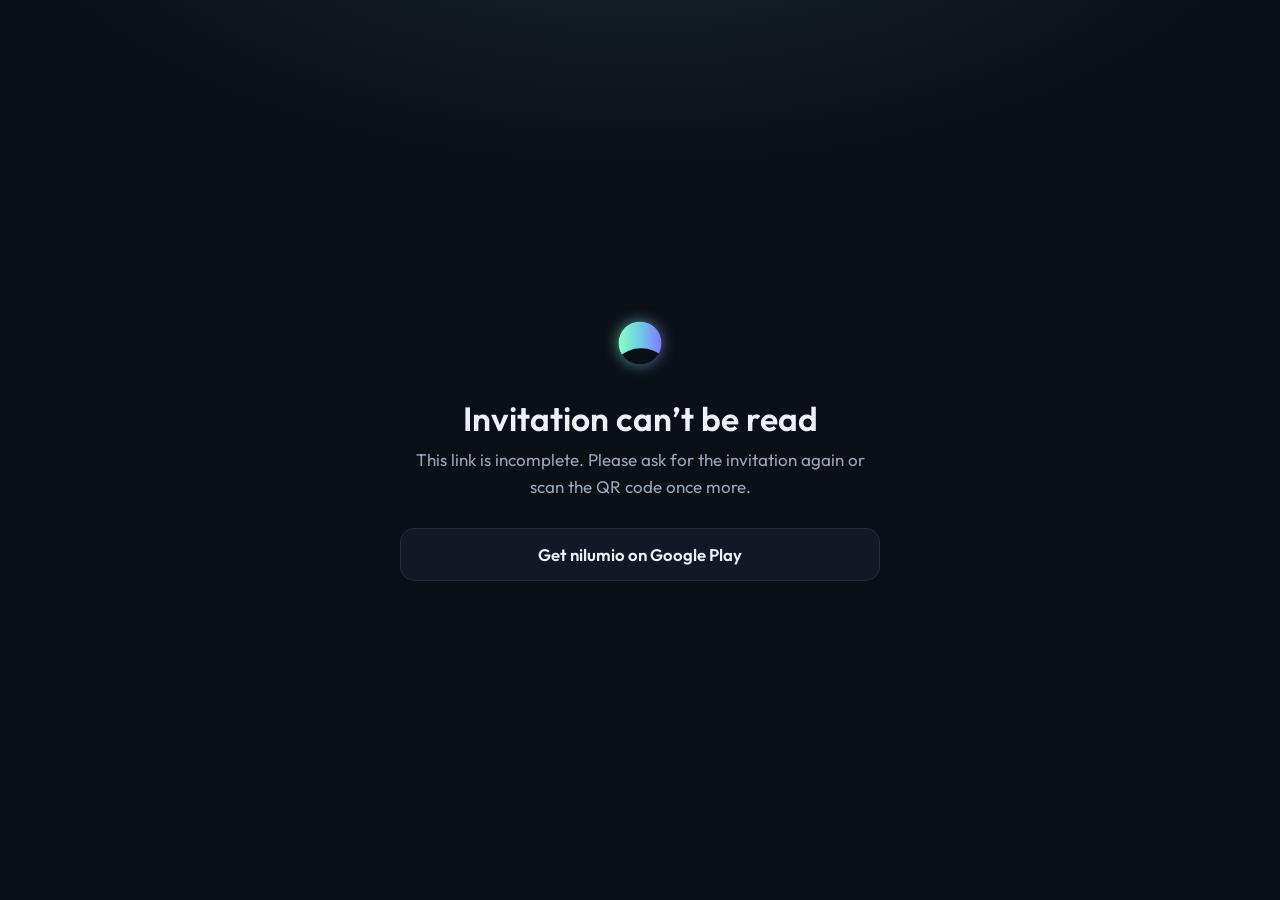
==== website/einladung/index.html @ 85ea7b24 "Add "Add Friend": invite a friend to your own server Admins can create a non-admin account for a fri" ====
<!doctype html>
<html lang="de">
<head>
<meta charset="utf-8">
<meta name="viewport" content="width=device-width, initial-scale=1, viewport-fit=cover">
<meta name="robots" content="noindex">
<meta name="referrer" content="no-referrer">
<meta name="theme-color" content="#0b0f16">
<title>Einladung – nilumio</title>
<link rel="preconnect" href="https://fonts.googleapis.com">
<link rel="preconnect" href="https://fonts.gstatic.com" crossorigin>
<link href="https://fonts.googleapis.com/css2?family=Outfit:wght@300;400;600&display=swap" rel="stylesheet">
<style>
  :root {
    --bg: #0b0f16; --card: #121826; --line: #232c3d; --text: #eef2f8; --muted: #9aa6ba;
    --mint: #8CFFC4; --cyan: #6CCDE4; --violet: #8079FF;
    --glow: linear-gradient(90deg, var(--mint), var(--cyan) 50%, var(--violet));
  }
  * { box-sizing: border-box; }
  html { color-scheme: dark; }
  body {
    margin: 0; min-height: 100vh; background: var(--bg); color: var(--text);
    font: 400 17px/1.55 Outfit, system-ui, -apple-system, "Segoe UI", Roboto, sans-serif;
    display: grid; grid-template-columns: minmax(0, 30rem); justify-content: center; align-content: center;
    padding: max(24px, env(safe-area-inset-top)) 20px max(24px, env(safe-area-inset-bottom));
    background-image: radial-gradient(60rem 30rem at 50% -10rem, rgba(108, 205, 228, .14), transparent 70%);
  }
  main { width: 100%; max-width: 30rem; }
  .mark { width: 72px; height: 72px; display: block; margin: 0 auto 20px; }
  h1 { font-weight: 600; font-size: clamp(1.6rem, 6vw, 2.1rem); line-height: 1.2; text-align: center; margin: 0 0 8px; }
  h1 span { background: var(--glow); -webkit-background-clip: text; background-clip: text; color: transparent; }
  .lead { text-align: center; color: var(--muted); margin: 0 0 28px; }
  .btn {
    display: block; width: 100%; text-align: center; text-decoration: none; cursor: pointer;
    font: 600 1.05rem Outfit, system-ui, sans-serif; padding: 15px 18px; border-radius: 14px; margin: 0 0 12px;
    border: 1px solid var(--line); background: var(--card); color: var(--text);
  }
  .btn.primary { background: var(--glow); color: #0b0f16; border: 0; }
  .btn:focus-visible { outline: 3px solid var(--cyan); outline-offset: 3px; }
  section { margin-top: 28px; padding: 20px; border: 1px solid var(--line); border-radius: 16px; background: rgba(18, 24, 38, .7); }
  h2 { font-weight: 600; font-size: 1.1rem; margin: 0 0 6px; }
  section p { color: var(--muted); margin: 0 0 14px; }
  dl { margin: 0; display: grid; gap: 10px; }
  dt { color: var(--muted); font-size: .85rem; }
  dd { margin: 2px 0 0; font-weight: 600; word-break: break-all; display: flex; gap: 10px; align-items: center; justify-content: space-between; }
  dd button { flex: none; font: 400 .85rem Outfit, system-ui, sans-serif; color: var(--cyan); background: none; border: 1px solid var(--line); border-radius: 8px; padding: 4px 10px; cursor: pointer; }
  .note { font-size: .85rem; color: var(--muted); text-align: center; margin-top: 22px; }
  [hidden] { display: none !important; }
</style>
</head>
<body>
<main>
  <svg class="mark" viewBox="0 0 100 100" aria-hidden="true"><defs><linearGradient id="mg" gradientUnits="userSpaceOnUse" x1="20" y1="0" x2="80" y2="0"><stop offset="0" stop-color="#8CFFC4"/><stop offset=".5" stop-color="#6CCDE4"/><stop offset="1" stop-color="#8079FF"/></linearGradient><clipPath id="mc"><circle cx="50" cy="50" r="30"/></clipPath><filter id="mf" x="-100%" y="-100%" width="300%" height="300%"><feGaussianBlur stdDeviation="11.4"/></filter></defs><circle cx="50" cy="50" r="28.5" fill="url(#mg)" opacity=".75" filter="url(#mf)"/><g clip-path="url(#mc)"><circle cx="50" cy="50" r="30" fill="url(#mg)"/><circle cx="51.59" cy="102.41" r="45.21" fill="#0b0f16"/></g></svg>

  <div id="invite" hidden>
    <h1 data-t="title"></h1>
    <p class="lead" data-t="lead"></p>
    <a class="btn primary" id="open" data-t="open"></a>
    <a class="btn" href="https://play.google.com/store/apps/details?id=com.held0.nilumio" data-t="store"></a>

    <section>
      <h2 data-t="tvTitle"></h2>
      <p data-t="tvText"></p>
      <dl>
        <div><dt data-t="server"></dt><dd id="s"></dd></div>
        <div><dt data-t="user"></dt><dd id="u"></dd></div>
        <div><dt data-t="password"></dt><dd><span id="p">••••••••</span><button type="button" id="show" data-t="show"></button></dd></div>
      </dl>
    </section>
    <p class="note" data-t="privacy"></p>
  </div>

  <div id="invalid" hidden>
    <h1 data-t="invalidTitle"></h1>
    <p class="lead" data-t="invalidText"></p>
    <a class="btn" href="https://play.google.com/store/apps/details?id=com.held0.nilumio" data-t="store"></a>
  </div>
</main>
<script>
  const T = {
    de: {
      title: 'Du bist zu <span>{n}</span> eingeladen',
      lead: 'Jemand teilt seinen Jellyfin-Server mit dir. Öffne die Einladung in nilumio – Server und Anmeldung werden automatisch eingerichtet.',
      open: 'In nilumio öffnen', store: 'nilumio bei Google Play',
      tvTitle: 'Auf dem Fernseher',
      tvText: 'Installiere nilumio auf deinem Fernseher, wähle „Server hinzufügen“ und gib diese Daten ein:',
      server: 'Server-Adresse', user: 'Benutzername', password: 'Passwort', show: 'Anzeigen',
      privacy: 'Die Zugangsdaten stehen nur im Link auf deinem Gerät und werden nicht an nilumio.com übertragen. Gib den Link nicht weiter.',
      invalidTitle: 'Einladung nicht lesbar',
      invalidText: 'Dieser Link ist unvollständig. Bitte lass dir die Einladung noch einmal schicken oder scanne den QR-Code erneut.',
      server_fallback: 'einen Server'
    },
    en: {
      title: 'You’re invited to <span>{n}</span>',
      lead: 'Someone is sharing their Jellyfin server with you. Open the invitation in nilumio and the server and sign-in are set up automatically.',
      open: 'Open in nilumio', store: 'Get nilumio on Google Play',
      tvTitle: 'On your TV',
      tvText: 'Install nilumio on your TV, choose “Add server” and enter these details:',
      server: 'Server address', user: 'User name', password: 'Password', show: 'Show',
      privacy: 'The sign-in details are only in the link on your device and are never sent to nilumio.com. Please don’t pass the link on.',
      invalidTitle: 'Invitation can’t be read',
      invalidText: 'This link is incomplete. Please ask for the invitation again or scan the QR code once more.',
      server_fallback: 'a server'
    }
  };
  const t = (navigator.language || 'de').toLowerCase().startsWith('de') ? T.de : T.en;
  document.documentElement.lang = t === T.de ? 'de' : 'en';

  function decode(fragment) {
    let b64 = fragment.replace(/-/g, '+').replace(/_/g, '/');
    while (b64.length % 4) b64 += '=';
    const bytes = Uint8Array.from(atob(b64), c => c.charCodeAt(0));
    const data = JSON.parse(new TextDecoder().decode(bytes));
    if (!data.s || !data.u || typeof data.p !== 'string') throw new Error('incomplete');
    return data;
  }
  const esc = s => s.replace(/[&<>"']/g, c => ({ '&': '&amp;', '<': '&lt;', '>': '&gt;', '"': '&quot;', "'": '&#39;' }[c]));

  let invite = null;
  const fragment = location.hash.slice(1);
  try { invite = decode(fragment); } catch (e) { invite = null; }

  const root = document.getElementById(invite ? 'invite' : 'invalid');
  root.hidden = false;
  root.querySelectorAll('[data-t]').forEach(el => {
    const key = el.dataset.t;
    if (key === 'title') el.innerHTML = t.title.replace('{n}', esc(invite.n || t.server_fallback));
    else el.textContent = t[key];
  });
  if (invite) {
    document.getElementById('open').href = 'nilumio://einladung#' + fragment;
    document.getElementById('s').textContent = invite.s;
    document.getElementById('u').textContent = invite.u;
    document.getElementById('show').addEventListener('click', e => {
      document.getElementById('p').textContent = invite.p;
      e.currentTarget.remove();
    });
  }
</script>
</body>
</html>
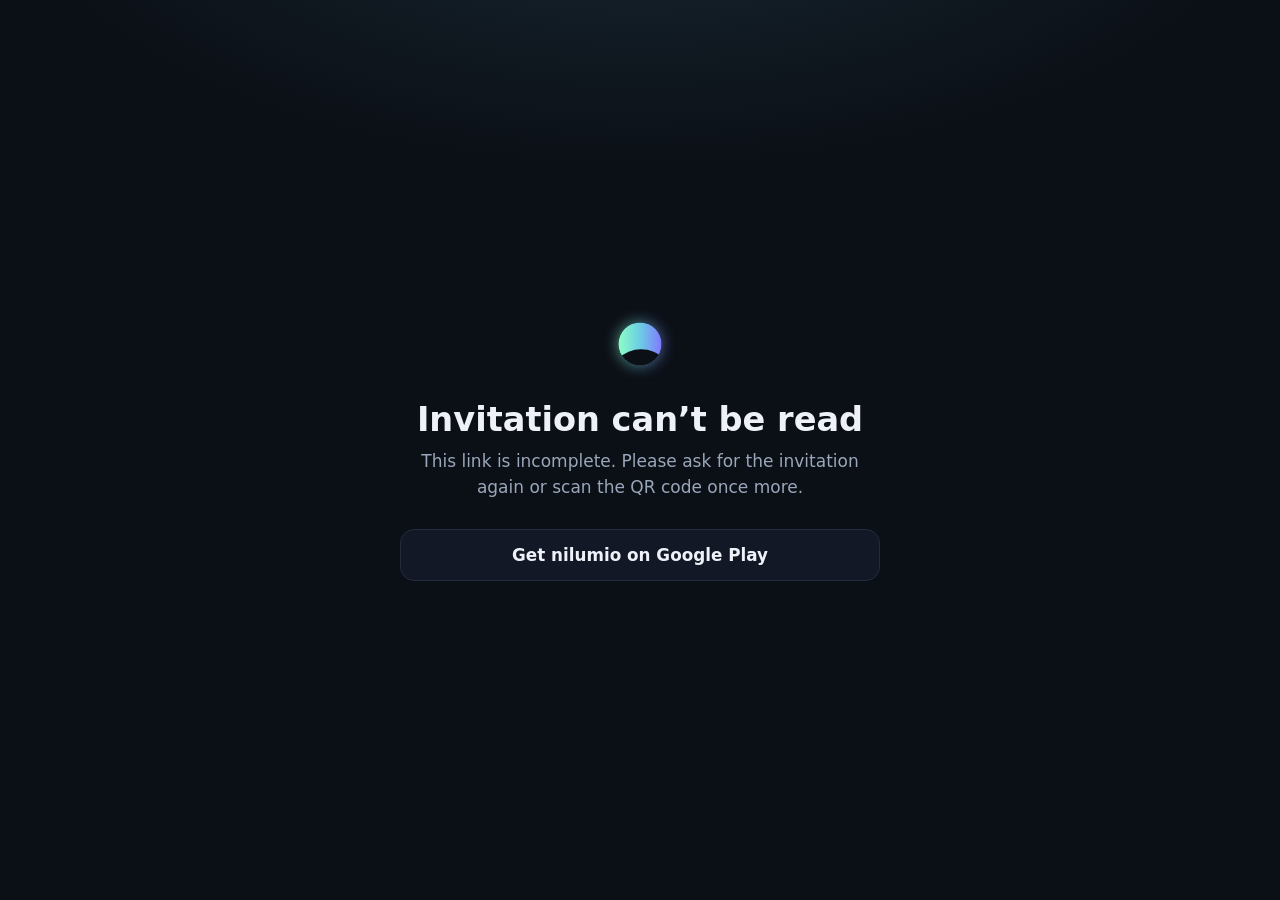
==== commit 543505d5: "British spelling in English UI texts; nilumio crash dialog; no GitHub release-notes request without " ====
--- a/website/einladung/index.html
+++ b/website/einladung/index.html
@@ -7,10 +7,9 @@
 <meta name="referrer" content="no-referrer">
 <meta name="theme-color" content="#0b0f16">
 <title>Einladung – nilumio</title>
-<link rel="preconnect" href="https://fonts.googleapis.com">
-<link rel="preconnect" href="https://fonts.gstatic.com" crossorigin>
-<link href="https://fonts.googleapis.com/css2?family=Outfit:wght@300;400;600&display=swap" rel="stylesheet">
 <style>
+  @font-face { font-family: 'Outfit'; font-style: normal; font-weight: 300 700; font-display: swap;
+    src: url(/fonts/Outfit.woff2) format('woff2'), url(/fonts/Outfit.ttf) format('truetype'); }
   :root {
     --bg: #0b0f16; --card: #121826; --line: #232c3d; --text: #eef2f8; --muted: #9aa6ba;
     --mint: #8CFFC4; --cyan: #6CCDE4; --violet: #8079FF;
